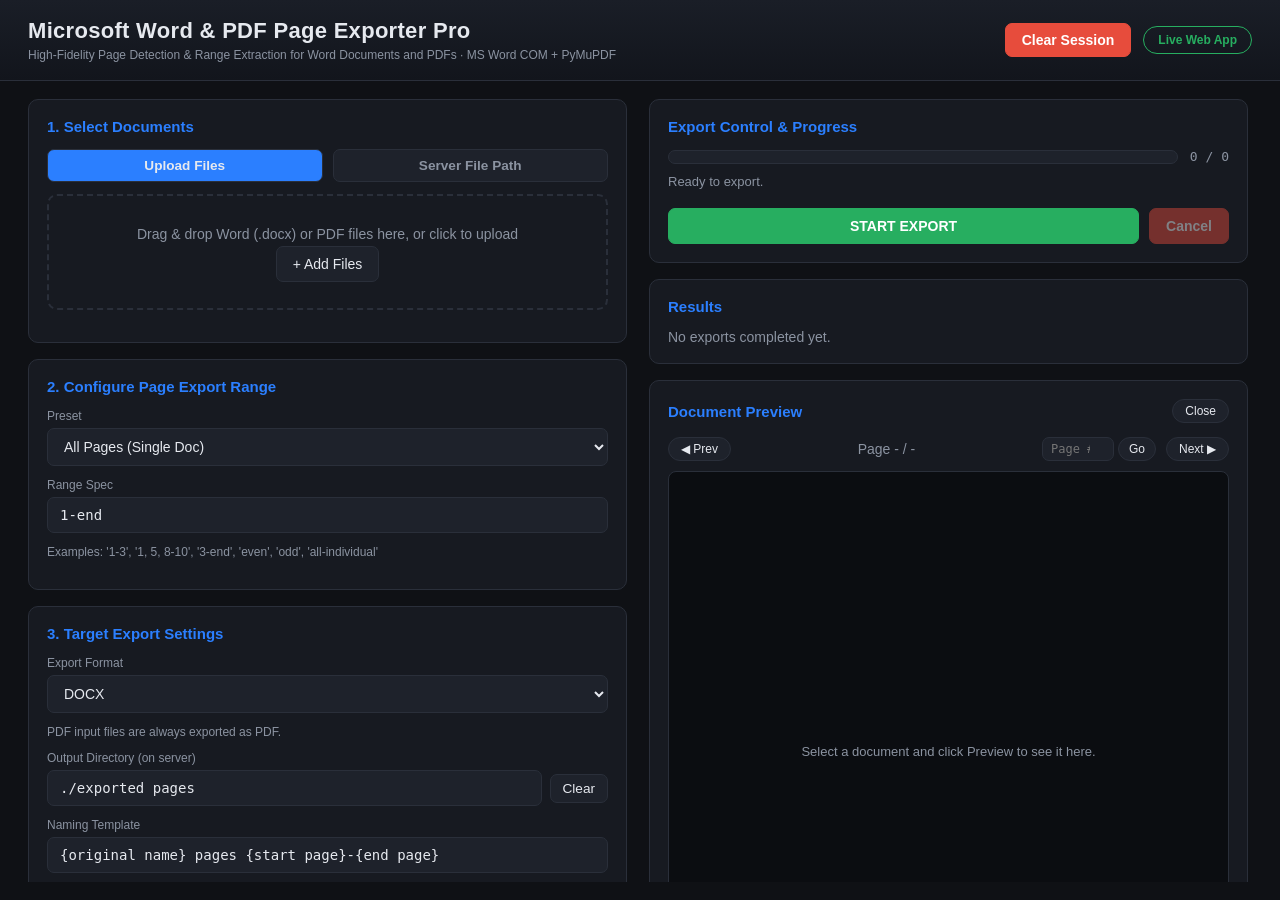
==== index.html @ 2bcf2e0f "Add Clear button for Output Directory input across Web UI, templates, static scripts, and Desktop GU" ====
<!DOCTYPE html>
<html lang="en">
<head>
  <meta charset="UTF-8" />
  <meta name="viewport" content="width=device-width, initial-scale=1.0" />
  <title>Word and PDF Page Exporter Pro</title>
  <link rel="stylesheet" href="static/style.css" />
</head>
<body>
  <header class="header">
    <div class="header-text">
      <h1>Microsoft Word &amp; PDF Page Exporter Pro</h1>
      <p>High-Fidelity Page Detection &amp; Range Extraction for Word Documents and PDFs &middot; MS Word COM + PyMuPDF</p>
    </div>
    <div class="header-actions">
      <button type="button" class="btn reset" id="resetBtn">Clear Session</button>
      <div class="server-badge">Live Web App</div>
    </div>
  </header>

  <main class="layout">
    <section class="left">
      <div class="card card-active" id="step1">
        <h2>1. Select Documents</h2>
        
        <!-- Tab buttons to switch between Upload and Server Path -->
        <div class="tab-container" style="display: flex; gap: 10px; margin-bottom: 12px;">
          <button type="button" class="btn" id="tabUpload" style="flex: 1; background: var(--accent); color: var(--text); font-weight: 600; padding: 8px 12px; font-size: 0.85rem;">Upload Files</button>
          <button type="button" class="btn" id="tabServerPath" style="flex: 1; background: var(--panel-2); border: 1px solid var(--border); color: var(--muted); font-weight: 600; padding: 8px 12px; font-size: 0.85rem;">Server File Path</button>
        </div>

        <!-- Tab 1: Upload (default) -->
        <div id="uploadContainer">
          <div class="dropzone" id="dropzone">
            <p>Drag & drop Word (.docx) or PDF files here, or click to upload</p>
            <button type="button" class="btn" id="pickFilesBtn">+ Add Files</button>
            <input type="file" id="fileInput" multiple accept=".docx,.doc,.docm,.dotx,.dotm,.rtf,.pdf" hidden />
          </div>
        </div>

        <!-- Tab 2: Server Path -->
        <div id="serverPathContainer" style="display: none; padding: 12px; background: rgba(255,255,255,0.02); border: 1px dashed var(--border); border-radius: 6px; margin-bottom: 12px;">
          <label class="field" style="margin: 0;">
            <span style="font-weight: 500; font-size: 0.85rem; margin-bottom: 6px; display: block; color: var(--text);">Absolute File Path on Server</span>
            <div style="display: flex; gap: 8px;">
              <input type="text" id="serverPathInput" placeholder="e.g. C:\Users\Hxtreme\Downloads\document.docx" style="flex: 1; font-family: inherit; font-size: 0.9rem; background: var(--bg); border: 1px solid var(--border); color: var(--text); padding: 6px 12px; border-radius: 4px;" />
              <button type="button" class="btn" id="addServerPathBtn" style="padding: 0 16px; font-weight: 600; font-size: 0.85rem; background: var(--accent); color: var(--text); border: none; border-radius: 4px; cursor: pointer;">Add Path</button>
            </div>
          </label>
        </div>

        <ul id="fileList" class="file-list"></ul>
      </div>

      <div class="card">
        <h2>2. Configure Page Export Range</h2>
        <label class="field">
          <span>Preset</span>
          <select id="presetSelect">
            <option>All Pages (Single Doc)</option>
            <option>Every Page as Separate Document</option>
            <option>Even Pages Only</option>
            <option>Odd Pages Only</option>
            <option>Custom Page Range</option>
          </select>
        </label>
        <label class="field">
          <span>Range Spec</span>
          <input type="text" id="rangeInput" value="1-end" placeholder="e.g. 1-3, 5, 8-end" />
        </label>
        <p class="muted hint">Examples: '1-3', '1, 5, 8-10', '3-end', 'even', 'odd', 'all-individual'</p>
      </div>

      <div class="card">
        <h2>3. Target Export Settings</h2>
        <label class="field">
          <span>Export Format</span>
          <select id="formatSelect">
            <option value="docx">DOCX</option>
            <option value="pdf">PDF</option>
            <option value="doc">DOC</option>
            <option value="rtf">RTF</option>
            <option value="docm">DOCM</option>
          </select>
        </label>
        <p class="muted hint">PDF input files are always exported as PDF.</p>
        <label class="field">
          <span>Output Directory (on server)</span>
          <div style="display: flex; gap: 8px; align-items: center;">
            <input type="text" id="outputDirInput" value="./exported_pages" placeholder="e.g. D:\exports\pages" style="flex: 1;" />
            <button type="button" id="clearOutputDirBtn" class="btn secondary" style="padding: 6px 12px; font-size: 0.85rem;" title="Clear Output Directory">Clear</button>
          </div>
        </label>
        <label class="field">
          <span>Naming Template</span>
          <input type="text" id="namingInput" value="{original_name}_pages_{start_page}-{end_page}" />
        </label>
        <div class="chips">
          <button type="button" class="chip" data-token="{original_name}">+ Name</button>
          <button type="button" class="chip" data-token="{range}">+ Range</button>
          <button type="button" class="chip" data-token="{start_page}">+ Start</button>
          <button type="button" class="chip" data-token="{end_page}">+ End</button>
          <button type="button" class="chip" data-token="{timestamp}">+ Time</button>
        </div>
        <p class="muted">Sample filename: <strong id="namingPreview" class="accent">…</strong></p>
        <label class="check">
          <input type="checkbox" id="overwriteCheck" /> Overwrite existing files
        </label>
      </div>

      <div class="card">
        <h2>4. Advanced Engine Options</h2>
        <label class="field">
          <span>Extraction Engine</span>
          <select id="engineSelect">
            <option value="trimming">Trimming (high fidelity)</option>
            <option value="aspose">Aspose.Words Layout Engine (high accuracy)</option>
            <option value="selection">Selection Copy (fast)</option>
          </select>
        </label>
        <label class="check">
          <input type="checkbox" id="visibleCheck" /> Show MS Word window while running (debug)
        </label>
      </div>
    </section>

    <section class="right">
      <div class="card">
        <h2>Export Control &amp; Progress</h2>
        <div class="progress-wrap">
          <div class="progress-bar"><div id="progressFill" class="progress-fill"></div></div>
          <span id="progressLabel">0 / 0</span>
        </div>
        <p id="statusText" class="status info">Ready to export.</p>
        <div class="action-row">
          <button type="button" class="btn start" id="startBtn">START EXPORT</button>
          <button type="button" class="btn cancel" id="cancelBtn" disabled>Cancel</button>
        </div>
      </div>

      <div class="card">
        <h2>Results</h2>
        <div id="resultsBox" class="results muted">No exports completed yet.</div>
      </div>

      <div class="card">
        <h2>Document Preview <button type="button" class="chip" id="closePreviewBtn">Close</button></h2>
        <div class="preview-nav">
          <button type="button" class="chip" id="prevPageBtn" disabled>&#9664; Prev</button>
          <span id="pageLabel" class="muted">Page - / -</span>
          <div class="goto">
            <input type="number" id="gotoPageInput" min="1" placeholder="Page #" />
            <button type="button" class="chip" id="gotoPageBtn">Go</button>
          </div>
          <button type="button" class="chip" id="nextPageBtn" disabled>Next &#9654;</button>
        </div>
        <div id="previewBox" class="preview-box muted">Select a document and click Preview to see it here.</div>
      </div>

      <div class="card">
        <h2>Execution Logs <button type="button" class="chip" id="clearLogsBtn">Clear</button></h2>
        <div id="logConsole" class="log-console"></div>
      </div>
    </section>
  </main>

  <div id="previewModal" class="modal hidden">
    <div class="modal-header">
      <span id="modalTitle" class="modal-title">Preview</span>
      <div class="modal-nav">
        <button type="button" class="chip" id="modalPrevBtn" disabled>&#9664; Prev</button>
        <span id="modalPageLabel" class="muted">Page - / -</span>
        <div class="goto">
          <input type="number" id="modalGotoPageInput" min="1" placeholder="Page #" />
          <button type="button" class="chip" id="modalGotoPageBtn">Go</button>
        </div>
        <button type="button" class="chip" id="modalNextBtn" disabled>Next &#9654;</button>
        <button type="button" class="chip danger" id="modalCloseBtn">Close</button>
      </div>
    </div>
    <div id="modalBox" class="modal-box"><img id="modalImg" alt="Preview" /></div>
  </div>

  <script src="static/app.js"></script>
</body>
</html>
---- static/style.css ----
:root {
  --bg: #0f1115;
  --panel: #171a21;
  --panel-2: #1e222b;
  --border: #2a2f3a;
  --text: #e6e9ef;
  --muted: #8b93a1;
  --accent: #2b7fff;
  --green: #27ae60;
  --red: #e74c3c;
  --orange: #f39c12;
  --mono: "Consolas", "Cascadia Code", monospace;
}

* { box-sizing: border-box; }

body {
  margin: 0;
  background: var(--bg);
  color: var(--text);
  font-family: "Segoe UI", Arial, sans-serif;
  font-size: 14px;
  height: 100vh;
  overflow: hidden;
  display: flex;
  flex-direction: column;
}

.header {
  display: flex;
  align-items: center;
  justify-content: space-between;
  flex-shrink: 0;
  padding: 18px 28px;
  background: linear-gradient(180deg, #1a1e27, #12151c);
  border-bottom: 1px solid var(--border);
}

.header h1 {
  margin: 0;
  font-size: 22px;
  letter-spacing: 0.3px;
}

.header p {
  margin: 4px 0 0;
  color: var(--muted);
  font-size: 12px;
}

.server-badge {
  border: 1px solid var(--green);
  color: var(--green);
  border-radius: 999px;
  padding: 6px 14px;
  font-size: 12px;
  font-weight: 600;
}

.info-banner {
  background: rgba(43, 127, 255, 0.1);
  border: 1px solid var(--accent);
  color: var(--text);
  padding: 12px 18px;
  border-radius: 6px;
  margin-bottom: 12px;
  font-size: 0.9rem;
  line-height: 1.4;
  grid-column: 1 / -1;
}

.header-actions {
  display: flex;
  align-items: center;
  gap: 12px;
}

.btn.reset {
  background: var(--red);
  border-color: var(--red);
  color: #fff;
  font-weight: 600;
  padding: 8px 16px;
}

.btn.reset:hover { background: #b03a2e; }

.layout {
  flex: 1;
  min-height: 0;
  width: 100%;
  max-width: 1500px;
  margin: 0 auto;
  display: grid;
  grid-template-columns: 1fr 1fr;
  gap: 18px;
  padding: 18px 28px;
  overflow: hidden;
}

@media (max-width: 1000px) {
  .layout { grid-template-columns: 1fr; }
  body { overflow: auto; }
  .layout { overflow: visible; }
  .left, .right { overflow: visible; }
}

.left, .right {
  display: flex;
  flex-direction: column;
  gap: 16px;
  min-height: 0;
  overflow-y: auto;
  padding-right: 4px;
}

.card {
  background: var(--panel);
  border: 1px solid var(--border);
  border-radius: 10px;
  padding: 18px;
}

.card h2 {
  margin: 0 0 14px;
  font-size: 15px;
  color: var(--accent);
  display: flex;
  align-items: center;
  justify-content: space-between;
}

.dropzone {
  border: 2px dashed var(--border);
  border-radius: 10px;
  text-align: center;
  padding: 26px 16px;
  color: var(--muted);
  transition: border-color 0.15s, background 0.15s;
}

.dropzone.drag-over {
  border-color: var(--accent);
  background: rgba(43, 127, 255, 0.06);
}

.dropzone p { margin: 4px 0; }

.muted { color: var(--muted); }
.accent { color: var(--green); }
.hint { font-size: 12px; }

.btn {
  background: var(--panel-2);
  border: 1px solid var(--border);
  color: var(--text);
  border-radius: 7px;
  padding: 9px 16px;
  cursor: pointer;
  font-size: 14px;
  transition: background 0.15s;
}

.btn:hover { background: #272d3a; }
.btn:disabled { opacity: 0.45; cursor: not-allowed; }

.btn.start {
  background: var(--green);
  border-color: var(--green);
  color: #fff;
  font-weight: 700;
  flex: 1;
}

.btn.start:hover:not(:disabled) { background: #1e8449; }

.btn.cancel {
  background: var(--red);
  border-color: var(--red);
  color: #fff;
  font-weight: 600;
}

.btn.cancel:hover:not(:disabled) { background: #b03a2e; }

.file-list {
  list-style: none;
  margin: 14px 0 0;
  padding: 0;
  max-height: 210px;
  overflow-y: auto;
  display: flex;
  flex-direction: column;
  gap: 6px;
}

.file-row {
  display: flex;
  align-items: center;
  justify-content: space-between;
  gap: 10px;
  background: var(--panel-2);
  border: 1px solid var(--border);
  border-radius: 7px;
  padding: 8px 12px;
}

.file-info {
  display: flex;
  align-items: baseline;
  gap: 8px;
  min-width: 0;
}

.file-name {
  font-family: var(--mono);
  font-size: 13px;
  overflow: hidden;
  text-overflow: ellipsis;
  white-space: nowrap;
}

.field {
  display: block;
  margin-bottom: 12px;
}

.field span {
  display: block;
  margin-bottom: 5px;
  color: var(--muted);
  font-size: 12px;
}

input[type="text"], select {
  width: 100%;
  background: var(--panel-2);
  border: 1px solid var(--border);
  color: var(--text);
  border-radius: 7px;
  padding: 9px 12px;
  font-size: 14px;
  font-family: var(--mono);
}

select { font-family: inherit; cursor: pointer; }

input[type="text"]:focus, select:focus {
  outline: none;
  border-color: var(--accent);
}

.chips { display: flex; flex-wrap: wrap; gap: 6px; margin: 4px 0 10px; }

.chip {
  background: var(--panel-2);
  border: 1px solid var(--border);
  color: var(--text);
  border-radius: 999px;
  padding: 4px 12px;
  font-size: 12px;
  cursor: pointer;
  transition: border-color 0.15s;
}

.chip:hover { border-color: var(--accent); }
.chip.danger { color: var(--red); border-color: var(--red); }
.chip.danger:hover { background: rgba(231, 76, 60, 0.12); }

.check {
  display: flex;
  align-items: center;
  gap: 8px;
  margin-top: 8px;
  color: var(--text);
  cursor: pointer;
}

.progress-wrap {
  display: flex;
  align-items: center;
  gap: 12px;
  margin-bottom: 10px;
}

.progress-bar {
  flex: 1;
  height: 14px;
  background: var(--panel-2);
  border: 1px solid var(--border);
  border-radius: 999px;
  overflow: hidden;
}

.progress-fill {
  height: 100%;
  width: 0%;
  background: linear-gradient(90deg, var(--accent), var(--green));
  transition: width 0.3s;
}

#progressLabel { font-family: var(--mono); font-size: 13px; color: var(--muted); }

.status { margin: 4px 0 14px; min-height: 20px; font-size: 13px; }
.status.success { color: var(--green); }
.status.error { color: var(--red); }
.status.warn { color: var(--orange); }
.status.info { color: var(--muted); }

.action-row { display: flex; gap: 10px; }

.results { max-height: 150px; overflow-y: auto; }

.result-row {
  padding: 8px 10px;
  background: var(--panel-2);
  border: 1px solid var(--border);
  border-radius: 7px;
  margin-bottom: 6px;
}

.btn.save {
  display: inline-block;
  background: var(--accent);
  border: 1px solid var(--accent);
  border-radius: 7px;
  color: #fff;
  text-decoration: none;
  font-family: var(--mono);
  font-size: 13px;
  padding: 7px 12px;
  cursor: pointer;
  width: 100%;
  text-align: left;
  transition: background 0.15s;
}

.btn.save:hover { background: #1f6fe0; }

.btn.save-all {
  display: block;
  width: 100%;
  margin-bottom: 10px;
  background: var(--green);
  border-color: var(--green);
  color: #fff;
  font-weight: 600;
}

.btn.save-all:hover { background: #1e8449; }

.result-actions {
  display: flex;
  gap: 8px;
}

.btn.prev-out {
  flex-shrink: 0;
  background: var(--panel-2);
  border: 1px solid var(--border);
  border-radius: 7px;
  color: var(--text);
  font-family: var(--mono);
  font-size: 13px;
  padding: 7px 12px;
  cursor: pointer;
  transition: border-color 0.15s;
}

.btn.prev-out:hover { border-color: var(--accent); }

.preview-nav {
  display: flex;
  align-items: center;
  gap: 10px;
  margin-bottom: 10px;
}

.preview-nav #pageLabel { flex: 1; text-align: center; }

.goto {
  display: flex;
  align-items: center;
  gap: 4px;
}

.goto input[type="number"] {
  width: 72px;
  background: var(--panel-2);
  border: 1px solid var(--border);
  color: var(--text);
  border-radius: 7px;
  padding: 4px 8px;
  font-size: 12px;
  font-family: var(--mono);
}

.goto input[type="number"]:focus {
  outline: none;
  border-color: var(--accent);
}

.goto .chip { padding: 4px 10px; }

.preview-box {
  background: #0b0d11;
  border: 1px solid var(--border);
  border-radius: 8px;
  padding: 10px;
  height: 560px;
  overflow: hidden;
  display: flex;
  align-items: center;
  justify-content: center;
  font-size: 13px;
  text-align: center;
}

.preview-box .preview-img {
  max-width: 100%;
  max-height: 100%;
  width: auto;
  height: auto;
  object-fit: contain;
  border-radius: 3px;
  box-shadow: 0 2px 12px rgba(0, 0, 0, 0.5);
  cursor: zoom-in;
}

.modal {
  position: fixed;
  inset: 0;
  background: rgba(0, 0, 0, 0.94);
  z-index: 100;
  display: flex;
  flex-direction: column;
}

.modal.hidden { display: none; }

.modal-header {
  display: flex;
  align-items: center;
  justify-content: space-between;
  gap: 12px;
  padding: 12px 20px;
  border-bottom: 1px solid var(--border);
}

.modal-title {
  font-family: var(--mono);
  font-size: 14px;
  color: var(--text);
  overflow: hidden;
  text-overflow: ellipsis;
  white-space: nowrap;
}

.modal-nav {
  display: flex;
  align-items: center;
  gap: 10px;
  flex-shrink: 0;
}

.modal-box {
  flex: 1;
  display: flex;
  align-items: center;
  justify-content: center;
  overflow: auto;
  padding: 18px;
}

.modal-box img {
  max-width: 100%;
  max-height: 100%;
  border-radius: 3px;
  box-shadow: 0 4px 30px rgba(0, 0, 0, 0.7);
}

.log-console {
  background: #0b0d11;
  border: 1px solid var(--border);
  border-radius: 8px;
  padding: 10px;
  height: 320px;
  overflow-y: auto;
  font-family: var(--mono);
  font-size: 12px;
  line-height: 1.55;
}

.log-line { white-space: pre-wrap; word-break: break-word; }
.log-line.info { color: #aeb7c4; }
.log-line.success { color: var(--green); }
.log-line.warning { color: var(--orange); }
.log-line.error { color: var(--red); }
.log-line.debug { color: #6b7686; }

::-webkit-scrollbar { width: 10px; }
::-webkit-scrollbar-track { background: transparent; }
::-webkit-scrollbar-thumb { background: var(--border); border-radius: 5px; }
::-webkit-scrollbar-thumb:hover { background: #3a4150; }
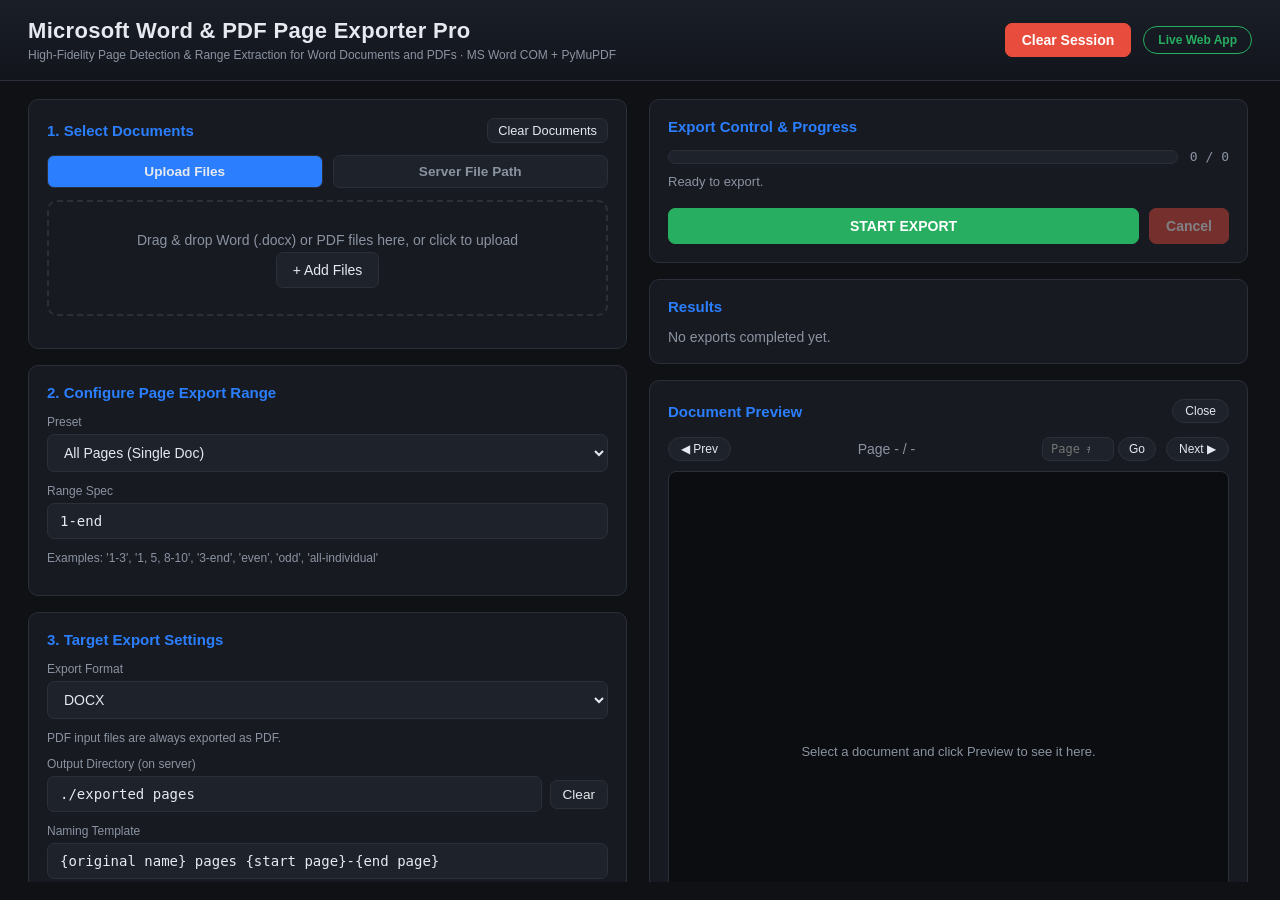
==== commit 0e64ceb8: "Add Clear Documents button to clear uploaded document files list in server UI" ====
--- a/index.html
+++ b/index.html
@@ -21,7 +21,10 @@
   <main class="layout">
     <section class="left">
       <div class="card card-active" id="step1">
-        <h2>1. Select Documents</h2>
+        <div style="display: flex; justify-content: space-between; align-items: center; margin-bottom: 12px;">
+          <h2 style="margin: 0;">1. Select Documents</h2>
+          <button type="button" id="clearDocsBtn" class="btn secondary" style="padding: 4px 10px; font-size: 0.8rem; height: auto;" title="Clear all uploaded documents">Clear Documents</button>
+        </div>
         
         <!-- Tab buttons to switch between Upload and Server Path -->
         <div class="tab-container" style="display: flex; gap: 10px; margin-bottom: 12px;">
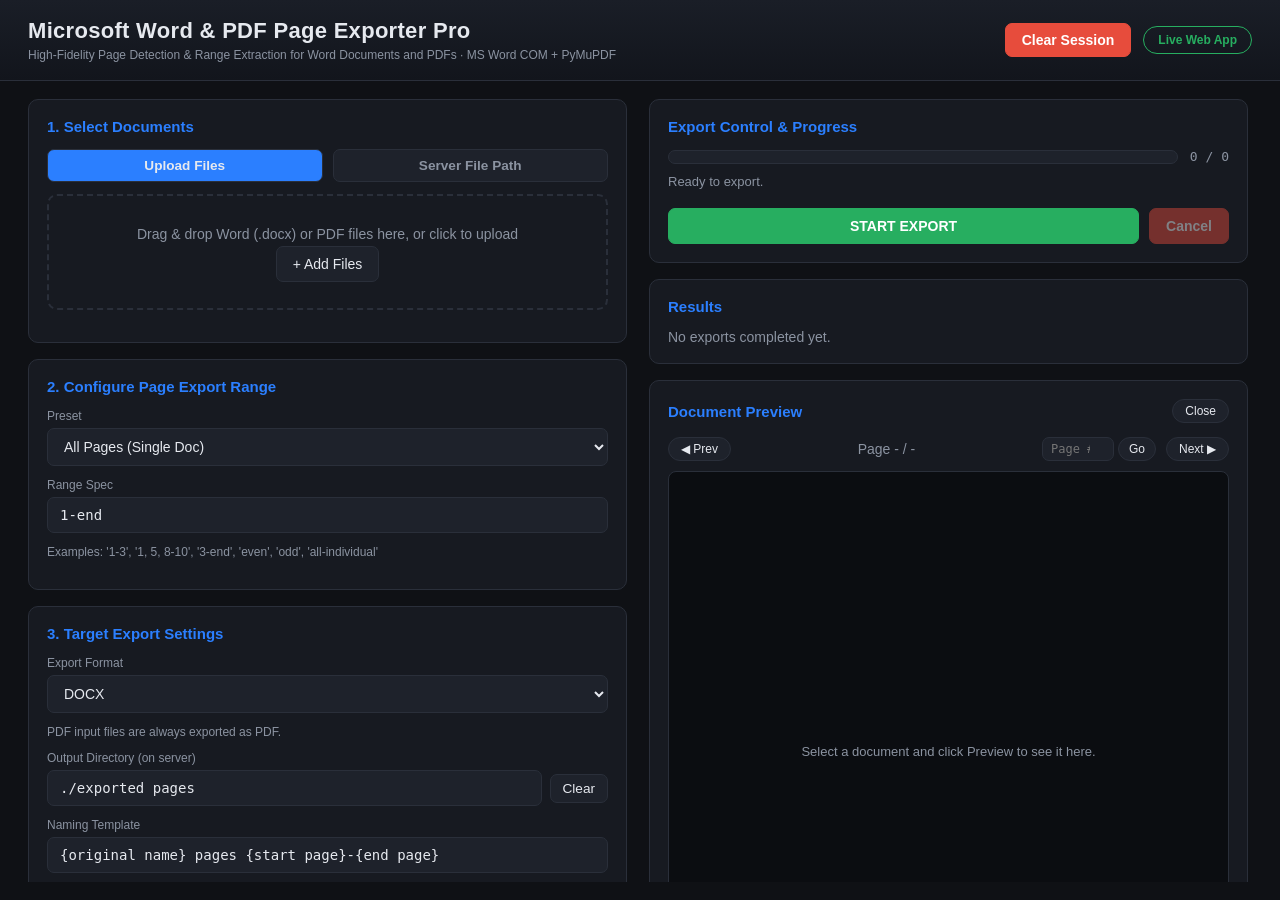
==== commit cf6a8515: "Remove Clear Documents button from UI and integrate server document storage purge into Clear Session" ====
--- a/index.html
+++ b/index.html
@@ -21,10 +21,7 @@
   <main class="layout">
     <section class="left">
       <div class="card card-active" id="step1">
-        <div style="display: flex; justify-content: space-between; align-items: center; margin-bottom: 12px;">
-          <h2 style="margin: 0;">1. Select Documents</h2>
-          <button type="button" id="clearDocsBtn" class="btn secondary" style="padding: 4px 10px; font-size: 0.8rem; height: auto;" title="Clear all uploaded documents">Clear Documents</button>
-        </div>
+        <h2>1. Select Documents</h2>
         
         <!-- Tab buttons to switch between Upload and Server Path -->
         <div class="tab-container" style="display: flex; gap: 10px; margin-bottom: 12px;">
@@ -107,7 +104,10 @@
         </div>
         <p class="muted">Sample filename: <strong id="namingPreview" class="accent">…</strong></p>
         <label class="check">
-          <input type="checkbox" id="overwriteCheck" /> Overwrite existing files
+          <input type="checkbox" id="overwriteCheck" checked /> Overwrite existing files
+        </label>
+        <label class="check" style="margin-top: 6px;">
+          <input type="checkbox" id="clearServerStorageCheck" checked /> Auto-clear uploaded documents from server after export
         </label>
       </div>
 
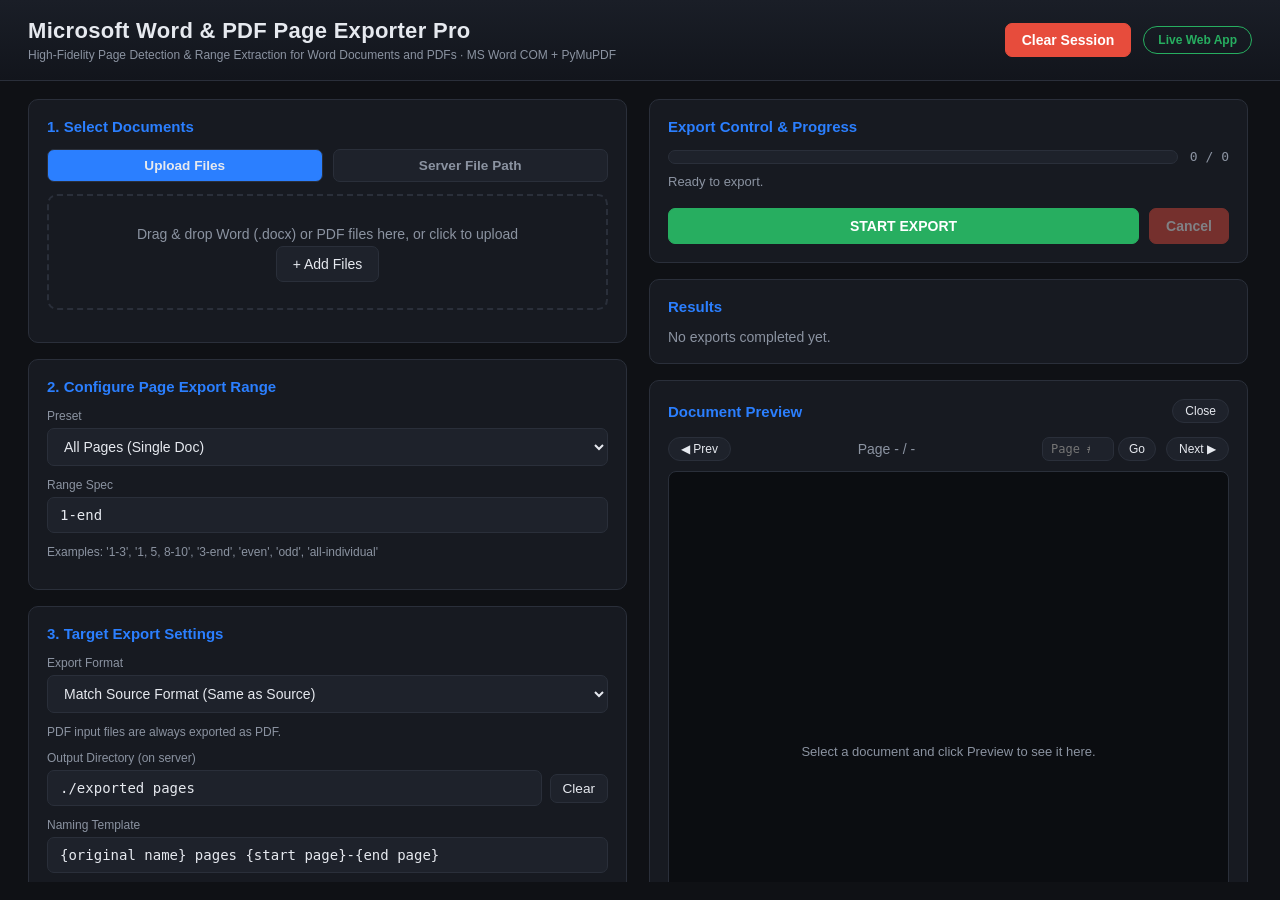
==== commit bf8cb18b: "Fix document splitting on server with LibreOffice & Aspose native layout engine and 100% source form" ====
--- a/index.html
+++ b/index.html
@@ -5,6 +5,13 @@
   <meta name="viewport" content="width=device-width, initial-scale=1.0" />
   <title>Word and PDF Page Exporter Pro</title>
   <link rel="stylesheet" href="static/style.css" />
+  <!-- PWA & Mobile Device Installation -->
+  <link rel="manifest" href="manifest.json" />
+  <meta name="theme-color" content="#4f46e5" />
+  <meta name="mobile-web-app-capable" content="yes" />
+  <meta name="apple-mobile-web-app-capable" content="yes" />
+  <meta name="apple-mobile-web-app-status-bar-style" content="black-translucent" />
+  <link rel="apple-touch-icon" href="static/icons/icon-192.png" />
 </head>
 <body>
   <header class="header">
@@ -76,6 +83,7 @@
         <label class="field">
           <span>Export Format</span>
           <select id="formatSelect">
+            <option value="same" selected>Match Source Format (Same as Source)</option>
             <option value="docx">DOCX</option>
             <option value="pdf">PDF</option>
             <option value="doc">DOC</option>
